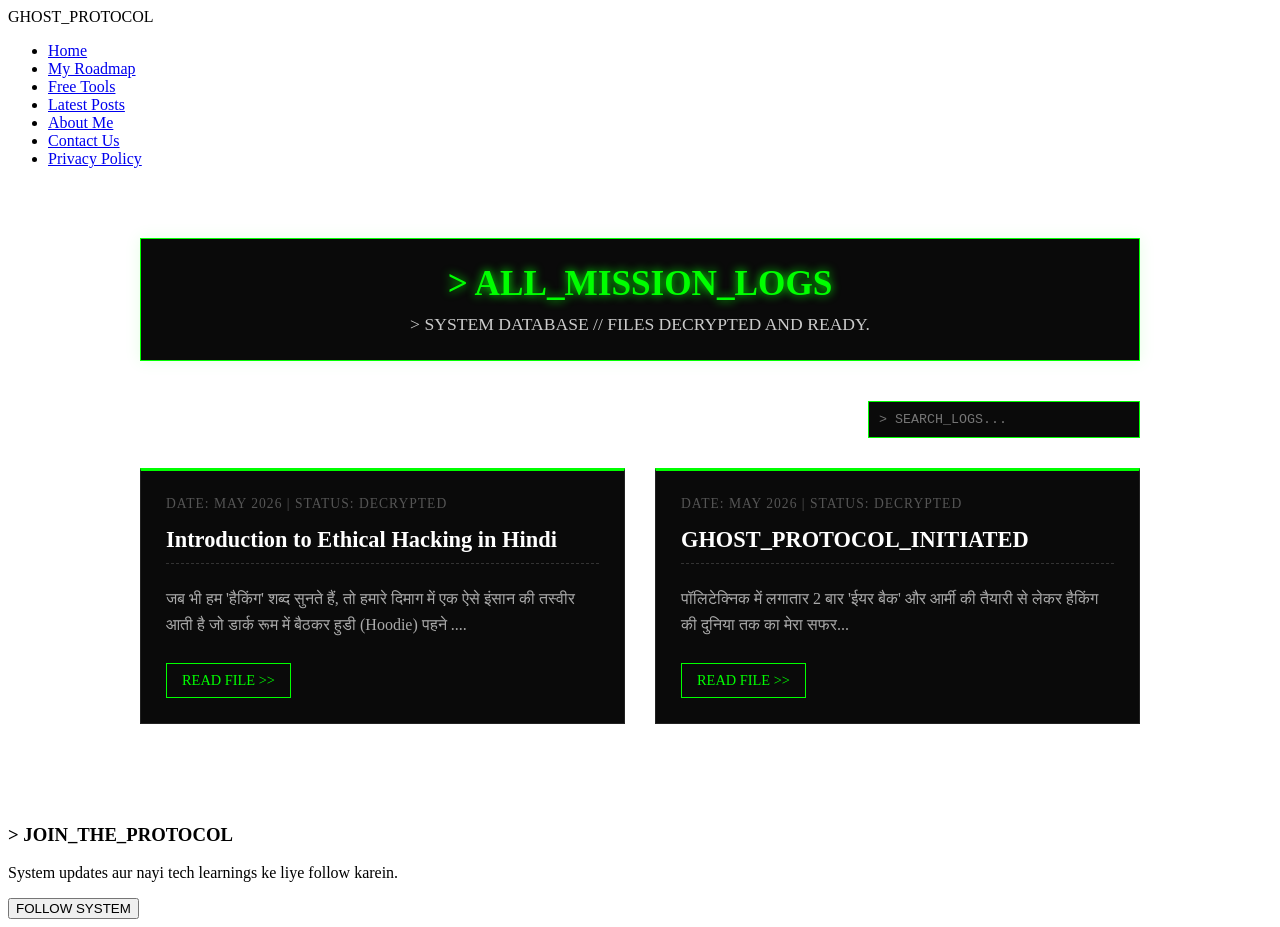
==== Latest Posts.html @ 9c5893e9 "Add files via upload" ====
<!DOCTYPE html>
<html lang="en">
<head>
    <meta charset="UTF-8">
    <meta name="viewport" content="width=device-width, initial-scale=1.0">
    <title>Ghost Protocol | All Mission Logs</title>
    <link rel="stylesheet" href="style.css">
    <style>
        /* Smooth Fade-in - No typing delay */
        .logs-container {
            max-width: 1000px;
            margin: 50px auto;
            padding: 20px;
            animation: fadeIn 0.8s ease-in;
        }
        @keyframes fadeIn {
            from { opacity: 0; transform: translateY(15px); }
            to { opacity: 1; transform: translateY(0); }
        }

        /* Static Hacker Header */
        .static-header {
            background: #0a0a0a;
            border: 1px solid #00ff00;
            padding: 25px;
            text-align: center;
            margin-bottom: 40px;
            box-shadow: 0 0 15px rgba(0, 255, 0, 0.1);
        }
        .static-header h1 {
            color: #00ff00;
            font-size: 2.2rem;
            margin: 0 0 10px 0;
            text-shadow: 0 0 10px #00ff00;
        }
        .static-header p {
            color: #ccc;
            font-size: 1.1rem;
            margin: 0;
        }

        /* Grid Layout */
        .post-grid {
            display: grid;
            grid-template-columns: repeat(auto-fit, minmax(300px, 1fr));
            gap: 30px;
        }

        /* Post Card */
        .post-card {
            background-color: #0a0a0a;
            border: 1px solid #222;
            border-top: 3px solid #00ff00;
            padding: 25px;
            transition: 0.3s;
            position: relative;
            cursor: pointer;
        }
        .post-card:hover {
            border-color: #00ff00;
            box-shadow: 0 0 15px rgba(0, 255, 0, 0.1);
            transform: translateY(-5px);
        }

        .post-card .date {
            color: #555;
            font-size: 0.85rem;
            margin-bottom: 15px;
            letter-spacing: 1px;
        }
        .post-card h3 {
            color: #fff;
            margin-top: 0;
            font-size: 1.4rem;
            border-bottom: 1px dashed #333;
            padding-bottom: 10px;
        }
        .post-card p {
            color: #aaa;
            font-size: 1rem;
            line-height: 1.6;
            margin-bottom: 25px;
        }
        
        .read-btn {
            display: inline-block;
            padding: 8px 15px;
            background: transparent;
            color: #00ff00;
            border: 1px solid #00ff00;
            text-decoration: none;
            font-size: 0.9rem;
            transition: 0.3s;
        }
        .post-card:hover .read-btn {
            background: #00ff00;
            color: #000;
            box-shadow: 0 0 10px #00ff00;
        }
    </style>
</head>
<body>

    <nav class="navbar">
        <div class="logo">GHOST_PROTOCOL</div>
        <ul class="nav-links">
            <li><a href="index.html">Home</a></li>
            <li><a href="Roadmap.html">My Roadmap</a></li>
            <li><a href="tools.html">Free Tools</a></li>
            <li><a href="posts.html" class="active">Latest Posts</a></li>
            <li><a href="about.html">About Me</a></li>
            <li><a href="contact.html">Contact Us</a></li>
            <li><a href="privacy.html">Privacy Policy</a></li>
        </ul>
    </nav>

    <div class="logs-container">
        
        <div class="static-header">
            <h1>> ALL_MISSION_LOGS</h1>
            <p>> SYSTEM DATABASE // FILES DECRYPTED AND READY.</p>
        </div>

        <div style="text-align: right; margin-bottom: 30px;">
            <input type="text" placeholder="> SEARCH_LOGS..." style="width: 250px; padding: 10px; background: #0a0a0a; border: 1px solid #00ff00; color: #00ff00; font-family: 'Courier New', monospace;">
        </div>
        
        <div class="post-grid">
            
            <div class="post-card" onclick="window.location.href='Post 2.html'">
                <div class="date">DATE: MAY 2026 | STATUS: DECRYPTED</div>
                     <h3>Introduction to Ethical Hacking in Hindi</h3>
                <p>जब भी हम 'हैकिंग' शब्द सुनते हैं, तो हमारे दिमाग में एक ऐसे इंसान की तस्वीर आती है जो डार्क रूम में बैठकर हुडी (Hoodie) पहने ....</p>
               <span class="read-btn">READ FILE >></span>
            </div>

            <div class="post-card" onclick="window.location.href='Post 1.html'">
                <div class="date">DATE: MAY 2026 | STATUS: DECRYPTED</div>
                <h3>GHOST_PROTOCOL_INITIATED</h3>
                <p>पॉलिटेक्निक में लगातार 2 बार 'ईयर बैक' और आर्मी की तैयारी से लेकर हैकिंग की दुनिया तक का मेरा सफर...</p>
                  <span class="read-btn">READ FILE >></span>
            </div>

        </div>
    </div>

    <footer class="footer" style="margin-top: 80px;">
        <h3>> JOIN_THE_PROTOCOL</h3>
        <p>System updates aur nayi tech learnings ke liye follow karein.</p>
        <button class="follow-btn" onclick="window.location.href='subscribe.html'">FOLLOW SYSTEM</button>
    </footer>

</body>
</html>
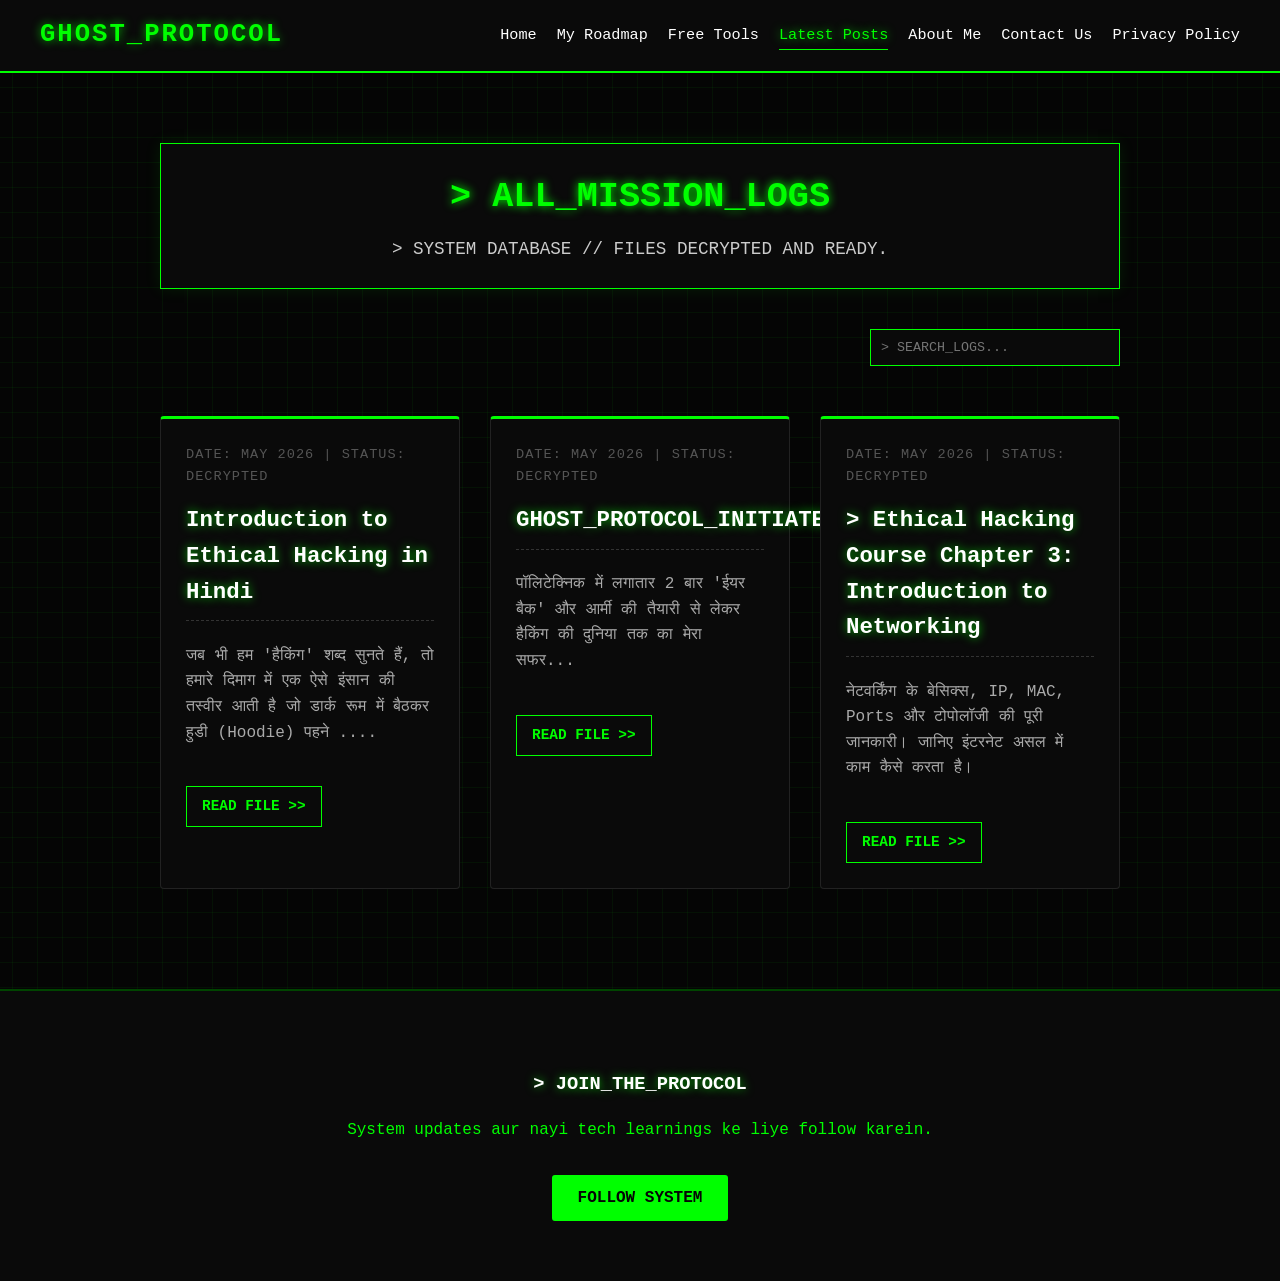
==== commit 3b5326e9: "Update Latest Posts.html" ====
--- a/Latest Posts.html
+++ b/Latest Posts.html
@@ -140,7 +140,12 @@
                 <p>पॉलिटेक्निक में लगातार 2 बार 'ईयर बैक' और आर्मी की तैयारी से लेकर हैकिंग की दुनिया तक का मेरा सफर...</p>
                   <span class="read-btn">READ FILE >></span>
             </div>
-
+<div class="post-card" onclick="window.location.href='Post 3.html'">
+    <div class="date">DATE: MAY 2026 | STATUS: DECRYPTED</div>
+    <h3>> Ethical Hacking Course Chapter 3: Introduction to Networking</h3>
+    <p>नेटवर्किंग के बेसिक्स, IP, MAC, Ports और टोपोलॉजी की पूरी जानकारी। जानिए इंटरनेट असल में काम कैसे करता है।</p>
+    <span class="read-btn">READ FILE >></span>
+</div>
         </div>
     </div>
 
@@ -151,4 +156,4 @@
     </footer>
 
 </body>
-</html>+</html>
--- a/style.css
+++ b/style.css
@@ -0,0 +1,404 @@
+/* =========================================
+   GHOST PROTOCOL - SYSTEM-WIDE CSS [UPDATED]
+   Author: Ghost
+   Vibe: Digital Warfare / Minimalist Hacker
+   ========================================= */
+
+/* 1. System Setup */
+:root {
+    --bg-color: #050505;
+    --terminal-green: #00ff00; /* Neon Green */
+    --dim-green: #004400;
+    --text-white: #ffffff;
+    --accent-glow: 0 0 10px rgba(0, 255, 0, 0.7);
+    --font-main: 'Courier New', Courier, monospace;
+}
+
+* {
+    box-sizing: border-box;
+}
+
+body {
+    background-color: var(--bg-color);
+    color: var(--terminal-green);
+    font-family: var(--font-main);
+    margin: 0;
+    padding: 0;
+    /* Subtle scanlines effect on background */
+    background-image: linear-gradient(0deg, transparent 24%, rgba(0, 255, 0, .05) 25%, rgba(0, 255, 0, .05) 26%, transparent 27%, transparent 74%, rgba(0, 255, 0, .05) 75%, rgba(0, 255, 0, .05) 76%, transparent 77%, transparent), linear-gradient(90deg, transparent 24%, rgba(0, 255, 0, .05) 25%, rgba(0, 255, 0, .05) 26%, transparent 27%, transparent 74%, rgba(0, 255, 0, .05) 75%, rgba(0, 255, 0, .05) 76%, transparent 77%, transparent);
+    background-size: 50px 50px;
+    line-height: 1.6;
+}
+
+/* Global text glow for green text */
+h1, h2, h3, h4, .logo, .code-terminal {
+    text-shadow: var(--accent-glow);
+}
+
+/* 2. Navigation Matrix */
+.navbar {
+    background-color: #0a0a0a;
+    display: flex;
+    justify-content: space-between;
+    align-items: center;
+    padding: 15px 40px;
+    border-bottom: 2px solid var(--terminal-green);
+    position: sticky; /* Keep navigation on top when scrolling */
+    top: 0;
+    z-index: 1000;
+}
+
+.logo {
+    font-size: 1.6rem;
+    font-weight: bold;
+    letter-spacing: 2px;
+}
+
+.nav-links {
+    list-style: none;
+    display: flex;
+    gap: 20px;
+    margin: 0;
+}
+
+.nav-links a {
+    color: var(--text-white);
+    text-decoration: none;
+    font-size: 0.95rem;
+    transition: all 0.3s ease;
+    padding: 5px 0;
+}
+
+.nav-links a:hover, .nav-links a.active {
+    color: var(--terminal-green);
+    text-shadow: var(--accent-glow);
+    border-bottom: 1px solid var(--terminal-green);
+}
+
+/* 3. Hero Section (Digital Warfare Area) */
+.hero-section {
+    background-image: linear-gradient(rgba(5, 5, 5, 0.85), rgba(5, 5, 5, 0.85)), url('background.jpg'); 
+    background-size: cover;
+    background-position: center;
+    height: 100vh; /* Changed from 400px to full viewport height for bigger impact */
+    position: relative;
+    border-bottom: 1px solid var(--dim-green);
+}
+
+.hero-overlay {
+    height: 100%;
+    display: flex;
+    align-items: center;
+    justify-content: center; /* Center the typing text in screen */
+    padding: 0 20px;
+}
+
+.code-terminal {
+    font-size: 1.5rem; /* Increased size */
+    color: var(--terminal-green);
+    background: rgba(0, 0, 0, 0.9);
+    padding: 30px;
+    border: 1px solid var(--dim-green);
+    border-radius: 5px;
+}
+
+/* Missing Blinking Cursor CSS Added Here */
+.cursor {
+    font-weight: bold;
+    color: var(--terminal-green);
+    animation: blink 1s step-end infinite;
+}
+
+@keyframes blink {
+    80%, 100% {
+        opacity: 0;
+    }
+}
+
+/* 4. Posts Grid (Mission Logs) */
+.latest-posts {
+    padding: 60px 40px;
+}
+
+.latest-posts h2 {
+    text-align: center;
+    margin-bottom: 40px;
+    font-size: 2rem;
+    color: var(--text-white);
+}
+
+.post-grid {
+    display: grid;
+    grid-template-columns: repeat(auto-fit, minmax(300px, 1fr));
+    gap: 25px;
+}
+
+.post-card {
+    background-color: #0a0a0a;
+    border: 1px solid var(--dim-green);
+    padding: 25px;
+    cursor: pointer;
+    transition: all 0.3s ease;
+    border-radius: 4px;
+}
+
+.post-card:hover {
+    border-color: var(--terminal-green);
+    box-shadow: 0 0 20px rgba(0, 255, 0, 0.15);
+    transform: translateY(-5px);
+}
+
+.post-card h3 {
+    margin-top: 0;
+    color: var(--text-white);
+    font-size: 1.3rem;
+    transition: color 0.3s ease;
+}
+
+.post-card:hover h3 {
+    color: var(--terminal-green);
+}
+
+.post-card p {
+    color: #cccccc;
+    font-size: 0.95rem;
+}
+
+.read-btn {
+    display: inline-block;
+    margin-top: 15px;
+    color: var(--text-white); /* Fixed: Changed from Yellow (#ffbd2e) to White for theme consistency */
+    font-weight: bold;
+    border-bottom: 1px dashed var(--dim-green);
+    transition: all 0.3s ease;
+}
+
+.post-card:hover .read-btn {
+    color: var(--terminal-green);
+    border-bottom: 1px solid var(--terminal-green);
+}
+
+/* 5. ROADMAP PAGE CSS [NEW Addition to support Roadmap.html] */
+.roadmap-timeline {
+    position: relative;
+    max-width: 800px;
+    margin: 50px auto;
+    padding: 20px;
+}
+
+/* Vertical line */
+.roadmap-timeline::after {
+    content: '';
+    position: absolute;
+    width: 2px;
+    background-color: var(--dim-green);
+    top: 0;
+    bottom: 0;
+    left: 50%;
+    margin-left: -1px;
+}
+
+.timeline-event {
+    padding: 10px 40px;
+    position: relative;
+    background-color: inherit;
+    width: 50%;
+}
+
+/* The circles on the timeline */
+.timeline-event::after {
+    content: '';
+    position: absolute;
+    width: 15px;
+    height: 15px;
+    right: -8px;
+    background-color: var(--bg-color);
+    border: 2px solid var(--terminal-green);
+    top: 15px;
+    border-radius: 50%;
+    z-index: 1;
+    box-shadow: var(--accent-glow);
+}
+
+.left { left: 0; }
+.right { left: 50%; }
+
+.right::after { left: -8px; }
+
+.event-content {
+    padding: 20px;
+    background-color: #0a0a0a;
+    position: relative;
+    border-radius: 4px;
+    border: 1px solid var(--dim-green);
+}
+
+.left .event-content { border-right: 2px solid var(--terminal-green); }
+.right .event-content { border-left: 2px solid var(--terminal-green); }
+
+.event-content h3 { color: var(--text-white); margin-top: 0; }
+.event-content p { color: #ccc; margin-bottom: 0; font-size: 0.95rem;}
+
+/* 6. ABOUT PAGE CSS [NEW Addition to support about.html] */
+.about-content {
+    max-width: 800px;
+    margin: 60px auto;
+    padding: 0 20px;
+    color: #cccccc;
+    font-size: 1rem;
+}
+
+.about-content h1 {
+    color: var(--terminal-green);
+    border-left: 4px solid var(--terminal-green);
+    padding-left: 15px;
+}
+
+.about-content p, .about-content ul {
+    margin-bottom: 25px;
+}
+
+.about-content b, .about-content strong {
+    color: var(--text-white);
+}
+
+/* 7. ADVERTISEMENT SPACE (Placeholder) */
+.ad-container {
+    width: 100%;
+    max-width: 800px;
+    margin: 40px auto;
+    background-color: #0a0a0a;
+    border: 1px dashed var(--dim-green);
+    text-align: center;
+    padding: 25px 10px;
+    box-sizing: border-box;
+}
+
+.ad-text {
+    color: #555;
+    font-family: var(--font-main);
+    font-size: 0.9rem;
+    letter-spacing: 2px;
+}
+
+.ad-subtext {
+    color: #333;
+    font-size: 0.7rem;
+    margin-top: 10px;
+}
+
+/* 8. Contact Form [Basic Styling] */
+.contact-container {
+    max-width: 600px;
+    margin: 50px auto;
+    padding: 20px;
+    background-color: #0a0a0a;
+    border: 1px solid var(--dim-green);
+}
+
+input, textarea {
+    width: 100%;
+    padding: 10px;
+    margin-bottom: 20px;
+    background-color: #050505;
+    border: 1px solid var(--dim-green);
+    color: var(--terminal-green);
+    font-family: var(--font-main);
+}
+
+input:focus, textarea:focus {
+    border-color: var(--terminal-green);
+    outline: none;
+    box-shadow: var(--accent-glow);
+}
+
+/* 9. Footer & Interactions (Buttons) */
+.footer {
+    text-align: center;
+    padding: 60px 40px;
+    background-color: #0a0a0a;
+    border-top: 2px solid var(--dim-green);
+}
+
+.footer h3 {
+    color: var(--text-white);
+}
+
+.follow-btn, .submit-btn {
+    background-color: var(--terminal-green);
+    color: var(--bg-color);
+    border: 2px solid var(--terminal-green);
+    padding: 12px 24px;
+    font-family: var(--font-main);
+    font-size: 1rem;
+    font-weight: bold;
+    cursor: pointer;
+    margin-top: 15px;
+    transition: all 0.3s ease;
+    border-radius: 3px;
+}
+
+.follow-btn:hover, .submit-btn:hover {
+    background-color: var(--text-white);
+    color: var(--bg-color);
+    border-color: var(--text-white);
+    box-shadow: 0 0 20px var(--text-white);
+}
+
+/* =========================================
+   MOBILE RESPONSIVE DESIGN (Media Queries)
+   ========================================= */
+
+@media (max-width: 768px) {
+    /* Navbar Matrix Update */
+    .navbar {
+        flex-direction: column;
+        text-align: center;
+        padding: 15px 10px;
+    }
+    
+    .nav-links {
+        flex-wrap: wrap; 
+        justify-content: center;
+        margin-top: 15px;
+        gap: 10px;
+    }
+
+    .nav-links a {
+        font-size: 0.85rem;
+        padding: 2px 0;
+    }
+
+    /* Hero Section Update */
+    .code-terminal {
+        font-size: 1rem;
+        padding: 15px;
+    }
+    
+    .hero-overlay {
+        padding-left: 20px; 
+    }
+
+    /* Roadmap Timeline Mobile Update */
+    .roadmap-timeline::after { left: 31px; }
+    .timeline-event { width: 100%; padding-left: 70px; padding-right: 25px; }
+    .timeline-event.left, .timeline-event.right { left: 0; }
+    .timeline-event::after { left: 22px; }
+    .right::after { left: 22px; }
+    .left .event-content, .right .event-content { border-left: 2px solid var(--terminal-green); border-right: none; }
+
+    /* Post Grid Mobile Update */
+    .post-grid {
+        grid-template-columns: 1fr;
+    }
+
+    .latest-posts {
+        padding: 40px 15px;
+    }
+
+    /* Floating Follow Mobile Update */
+    .floating-follow {
+        padding: 10px 15px;
+        font-size: 0.85rem;
+    }
+}
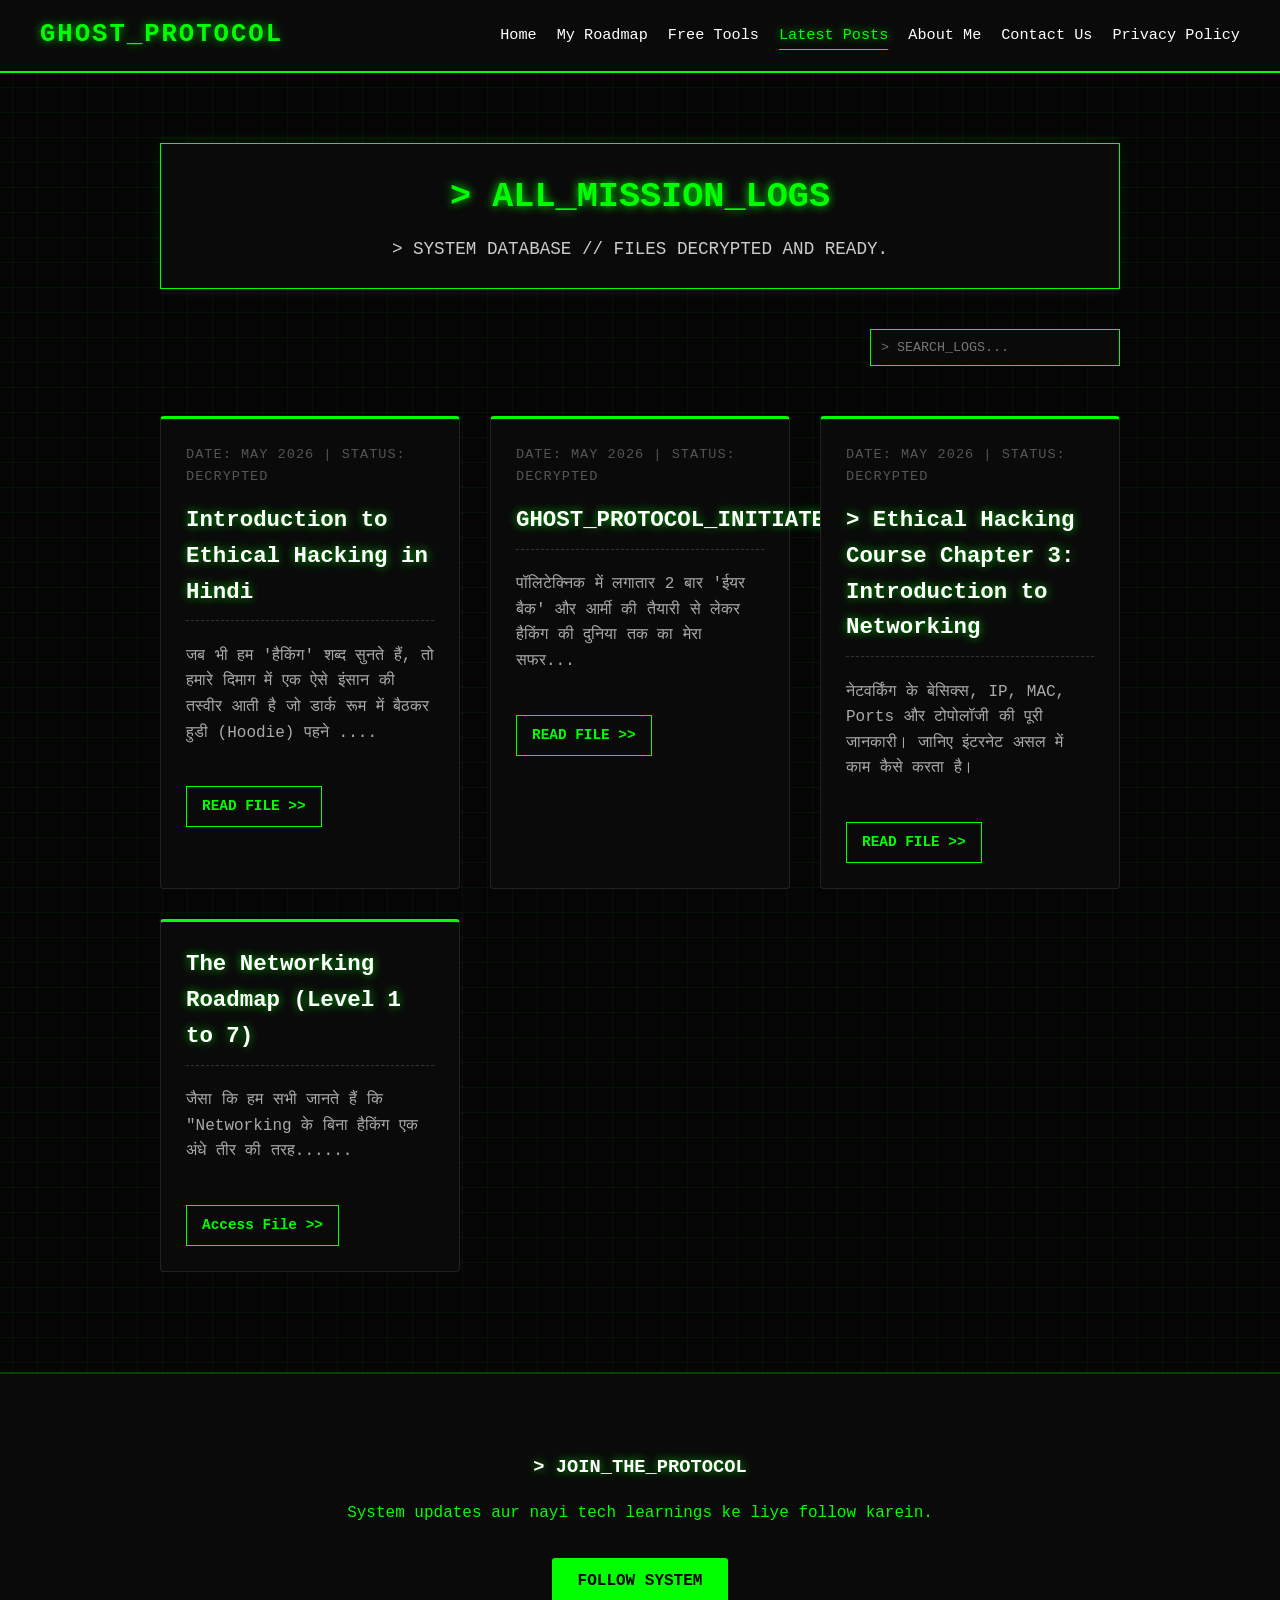
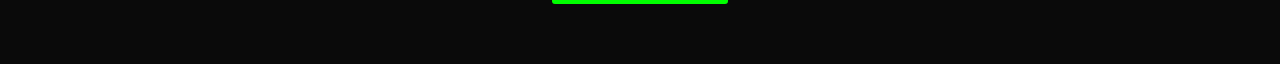
==== commit b171e67e: "Update Latest Posts.html" ====
--- a/Latest Posts.html
+++ b/Latest Posts.html
@@ -146,6 +146,11 @@
     <p>नेटवर्किंग के बेसिक्स, IP, MAC, Ports और टोपोलॉजी की पूरी जानकारी। जानिए इंटरनेट असल में काम कैसे करता है।</p>
     <span class="read-btn">READ FILE >></span>
 </div>
+ <div class="post-card" onclick="window.location.href='Networking roadmap.html'">
+                <h3>The Networking Roadmap (Level 1 to 7)</h3>
+                <p>जैसा कि हम सभी जानते हैं कि "Networking के बिना हैकिंग एक अंधे तीर की तरह......</p>
+                <span class="read-btn">Access File >></span>
+            </div>
         </div>
     </div>
 
--- a/style.css
+++ b/style.css
@@ -402,3 +402,72 @@
         font-size: 0.85rem;
     }
 }
+#loader {
+    position: fixed;
+    top: 0; left: 0;
+    width: 100%; height: 100%;
+    background: #000;
+    z-index: 9999;
+    display: flex;
+    justify-content: center;
+    align-items: center;
+    transition: opacity 0.5s ease;
+}
+
+.loader-text {
+    color: #00ff00;
+    font-family: 'Courier New', monospace;
+    text-align: center;
+}
+
+.progress-bar {
+    width: 300px; height: 10px;
+    border: 1px solid #00ff00;
+    margin-top: 20px;
+}
+
+.progress {
+    width: 0%; height: 100%;
+    background: #00ff00;
+    animation: load 3s forwards;
+}
+
+@keyframes load {
+    to { width: 100%; }
+}
+/* TERMINAL DESIGN */
+.terminal-box {
+    background: #000;
+    color: #00ff00;
+    font-family: 'Courier New', Courier, monospace;
+    padding: 20px;
+    border: 1px solid #333;
+    border-top: 3px solid #00ff00;
+    border-radius: 5px;
+    max-width: 700px;
+    margin: 40px auto;
+    height: 250px;
+    overflow-y: auto;
+    box-shadow: 0 0 15px rgba(0, 255, 0, 0.1);
+}
+
+.terminal-input-line {
+    display: flex;
+    margin-top: 10px;
+}
+
+.prompt-text {
+    color: #00ff00;
+    margin-right: 10px;
+    font-weight: bold;
+}
+
+#terminal-input {
+    background: transparent;
+    color: #00ff00;
+    border: none;
+    outline: none;
+    flex-grow: 1;
+    font-family: 'Courier New', Courier, monospace;
+    font-size: 1rem;
+}
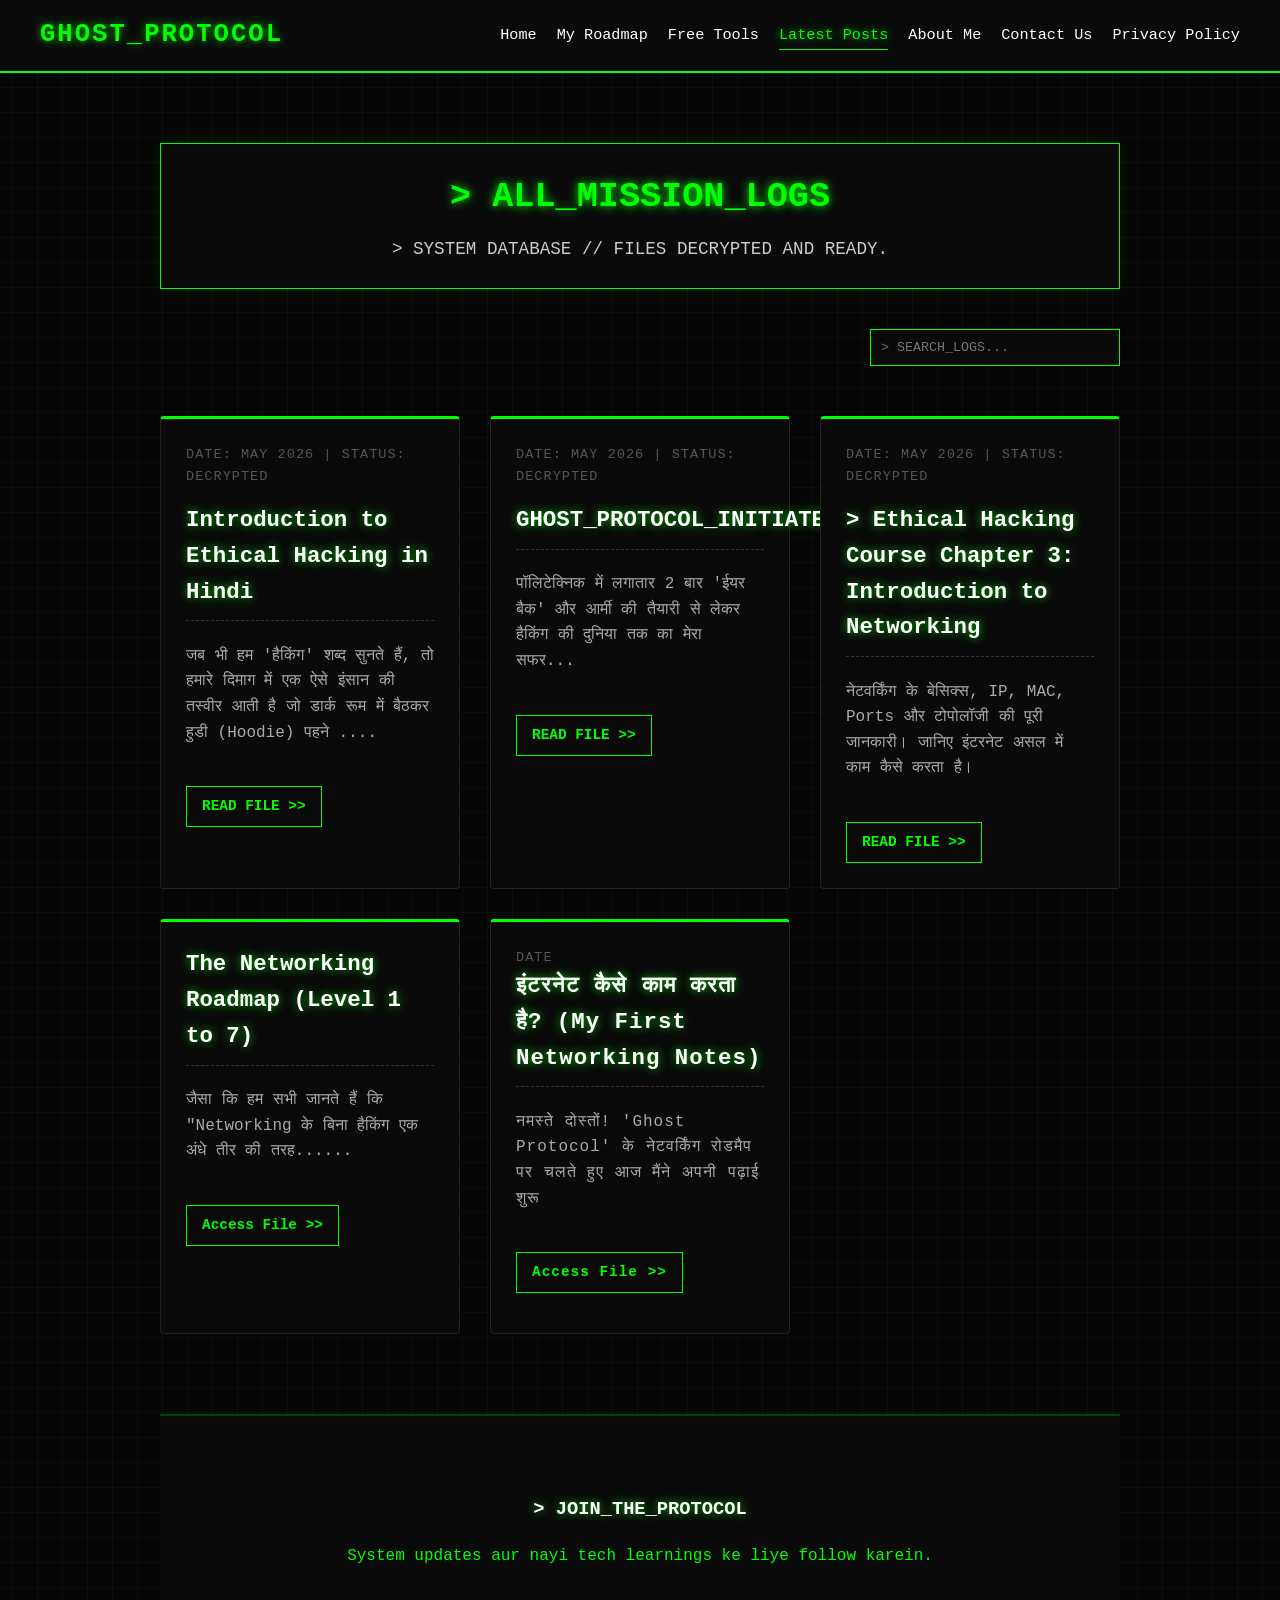
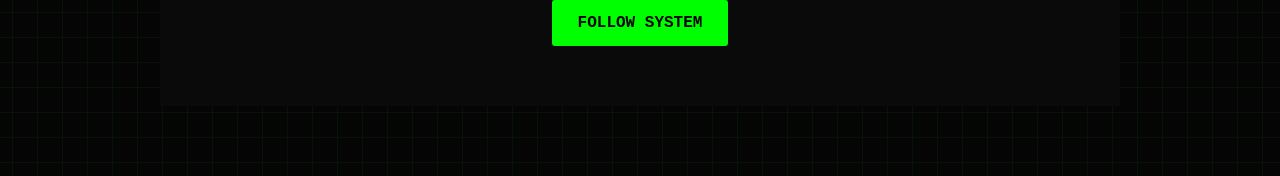
==== commit 6cae5513: "Update Latest Posts.html" ====
--- a/Latest Posts.html
+++ b/Latest Posts.html
@@ -151,6 +151,12 @@
                 <p>जैसा कि हम सभी जानते हैं कि "Networking के बिना हैकिंग एक अंधे तीर की तरह......</p>
                 <span class="read-btn">Access File >></span>
             </div>
+            <div class="post-card" onclick="window.location.href='packet example.html'">
+                 <div class="date">DATE
+                <h3>इंटरनेट कैसे काम करता है? (My First Networking Notes)</h3>
+                <p>नमस्ते दोस्तों! 'Ghost Protocol' के नेटवर्किंग रोडमैप पर चलते हुए आज मैंने अपनी पढ़ाई शुरू</p>
+                <span class="read-btn">Access File >></span>
+            </div>
         </div>
     </div>
 
--- a/style.css
+++ b/style.css
@@ -1,13 +1,13 @@
 /* =========================================
-   GHOST PROTOCOL - SYSTEM-WIDE CSS [UPDATED]
+   GHOST PROTOCOL - SYSTEM-WIDE CSS [CLEANED & FIXED]
    Author: Ghost
    Vibe: Digital Warfare / Minimalist Hacker
    ========================================= */
 
-/* 1. System Setup */
+/* 1. System Setup & Mobile Base Fix */
 :root {
     --bg-color: #050505;
-    --terminal-green: #00ff00; /* Neon Green */
+    --terminal-green: #00ff00;
     --dim-green: #004400;
     --text-white: #ffffff;
     --accent-glow: 0 0 10px rgba(0, 255, 0, 0.7);
@@ -18,21 +18,28 @@
     box-sizing: border-box;
 }
 
-body {
+/* SCREEN FIX: No Horizontal Scrolling */
+html, body {
+    overflow-x: hidden; 
+    width: 100%;
+    margin: 0;
+    padding: 0;
     background-color: var(--bg-color);
     color: var(--terminal-green);
     font-family: var(--font-main);
-    margin: 0;
-    padding: 0;
-    /* Subtle scanlines effect on background */
     background-image: linear-gradient(0deg, transparent 24%, rgba(0, 255, 0, .05) 25%, rgba(0, 255, 0, .05) 26%, transparent 27%, transparent 74%, rgba(0, 255, 0, .05) 75%, rgba(0, 255, 0, .05) 76%, transparent 77%, transparent), linear-gradient(90deg, transparent 24%, rgba(0, 255, 0, .05) 25%, rgba(0, 255, 0, .05) 26%, transparent 27%, transparent 74%, rgba(0, 255, 0, .05) 75%, rgba(0, 255, 0, .05) 76%, transparent 77%, transparent);
     background-size: 50px 50px;
     line-height: 1.6;
 }
 
-/* Global text glow for green text */
+/* Global text glow & Image Fix */
 h1, h2, h3, h4, .logo, .code-terminal {
     text-shadow: var(--accent-glow);
+}
+
+img {
+    max-width: 100%;
+    height: auto;
 }
 
 /* 2. Navigation Matrix */
@@ -43,341 +50,100 @@
     align-items: center;
     padding: 15px 40px;
     border-bottom: 2px solid var(--terminal-green);
-    position: sticky; /* Keep navigation on top when scrolling */
+    position: sticky;
     top: 0;
     z-index: 1000;
 }
 
-.logo {
-    font-size: 1.6rem;
-    font-weight: bold;
-    letter-spacing: 2px;
-}
+.logo { font-size: 1.6rem; font-weight: bold; letter-spacing: 2px; }
+.nav-links { list-style: none; display: flex; gap: 20px; margin: 0; }
+.nav-links a { color: var(--text-white); text-decoration: none; font-size: 0.95rem; transition: all 0.3s ease; padding: 5px 0; }
+.nav-links a:hover, .nav-links a.active { color: var(--terminal-green); text-shadow: var(--accent-glow); border-bottom: 1px solid var(--terminal-green); }
 
-.nav-links {
-    list-style: none;
-    display: flex;
-    gap: 20px;
-    margin: 0;
-}
-
-.nav-links a {
-    color: var(--text-white);
-    text-decoration: none;
-    font-size: 0.95rem;
-    transition: all 0.3s ease;
-    padding: 5px 0;
-}
-
-.nav-links a:hover, .nav-links a.active {
-    color: var(--terminal-green);
-    text-shadow: var(--accent-glow);
-    border-bottom: 1px solid var(--terminal-green);
-}
-
-/* 3. Hero Section (Digital Warfare Area) */
+/* 3. Hero Section & Typing */
 .hero-section {
     background-image: linear-gradient(rgba(5, 5, 5, 0.85), rgba(5, 5, 5, 0.85)), url('background.jpg'); 
-    background-size: cover;
-    background-position: center;
-    height: 100vh; /* Changed from 400px to full viewport height for bigger impact */
-    position: relative;
-    border-bottom: 1px solid var(--dim-green);
+    background-size: cover; background-position: center; height: 100vh; position: relative; border-bottom: 1px solid var(--dim-green);
 }
+.hero-overlay { height: 100%; display: flex; align-items: center; justify-content: center; padding: 0 20px; }
+.code-terminal { font-size: 1.5rem; color: var(--terminal-green); background: rgba(0, 0, 0, 0.9); padding: 30px; border: 1px solid var(--dim-green); border-radius: 5px; }
 
-.hero-overlay {
-    height: 100%;
-    display: flex;
-    align-items: center;
-    justify-content: center; /* Center the typing text in screen */
-    padding: 0 20px;
+.cursor { font-weight: bold; color: var(--terminal-green); animation: blink 1s step-end infinite; }
+@keyframes blink { 80%, 100% { opacity: 0; } }
+
+/* 4. Loader Animation */
+#loader {
+    position: fixed; top: 0; left: 0; width: 100%; height: 100%; background: #000; z-index: 9999; display: flex; justify-content: center; align-items: center; transition: opacity 0.5s ease;
 }
+.loader-text { color: #00ff00; font-family: 'Courier New', monospace; text-align: center; }
+.progress-bar { width: 300px; height: 10px; border: 1px solid #00ff00; margin-top: 20px; }
+.progress { width: 0%; height: 100%; background: #00ff00; animation: load 1s forwards; }
+@keyframes load { to { width: 100%; } }
 
-.code-terminal {
-    font-size: 1.5rem; /* Increased size */
-    color: var(--terminal-green);
-    background: rgba(0, 0, 0, 0.9);
-    padding: 30px;
-    border: 1px solid var(--dim-green);
-    border-radius: 5px;
+/* 5. Terminal Design */
+.terminal-box {
+    background: #000; color: #00ff00; font-family: 'Courier New', Courier, monospace; padding: 20px; border: 1px solid #333; border-top: 3px solid #00ff00; border-radius: 5px; max-width: 700px; margin: 40px auto; height: 250px; overflow-y: auto; box-shadow: 0 0 15px rgba(0, 255, 0, 0.1);
 }
+.terminal-input-line { display: flex; margin-top: 10px; flex-wrap: wrap; }
+.prompt-text { color: #00ff00; margin-right: 10px; font-weight: bold; }
+#terminal-input { background: transparent; color: #00ff00; border: none; outline: none; flex-grow: 1; min-width: 0; font-family: 'Courier New', Courier, monospace; font-size: 1rem; }
 
-/* Missing Blinking Cursor CSS Added Here */
-.cursor {
-    font-weight: bold;
-    color: var(--terminal-green);
-    animation: blink 1s step-end infinite;
-}
+/* 6. Posts Grid */
+.latest-posts { padding: 60px 40px; }
+.latest-posts h2 { text-align: center; margin-bottom: 40px; font-size: 2rem; color: var(--text-white); }
+.post-grid { display: grid; grid-template-columns: repeat(auto-fit, minmax(300px, 1fr)); gap: 25px; }
+.post-card { background-color: #0a0a0a; border: 1px solid var(--dim-green); padding: 25px; cursor: pointer; transition: all 0.3s ease; border-radius: 4px; }
+.post-card:hover { border-color: var(--terminal-green); box-shadow: 0 0 20px rgba(0, 255, 0, 0.15); transform: translateY(-5px); }
+.post-card h3 { margin-top: 0; color: var(--text-white); font-size: 1.3rem; transition: color 0.3s ease; }
+.post-card:hover h3 { color: var(--terminal-green); }
+.post-card p { color: #cccccc; font-size: 0.95rem; }
+.read-btn { display: inline-block; margin-top: 15px; color: var(--text-white); font-weight: bold; border-bottom: 1px dashed var(--dim-green); transition: all 0.3s ease; }
+.post-card:hover .read-btn { color: var(--terminal-green); border-bottom: 1px solid var(--terminal-green); }
 
-@keyframes blink {
-    80%, 100% {
-        opacity: 0;
-    }
-}
+/* 7. Roadmap & About */
+.roadmap-timeline { position: relative; max-width: 800px; margin: 50px auto; padding: 20px; }
+.roadmap-timeline::after { content: ''; position: absolute; width: 2px; background-color: var(--dim-green); top: 0; bottom: 0; left: 50%; margin-left: -1px; }
+.timeline-event { padding: 10px 40px; position: relative; background-color: inherit; width: 50%; }
+.timeline-event::after { content: ''; position: absolute; width: 15px; height: 15px; right: -8px; background-color: var(--bg-color); border: 2px solid var(--terminal-green); top: 15px; border-radius: 50%; z-index: 1; box-shadow: var(--accent-glow); }
+.left { left: 0; } .right { left: 50%; } .right::after { left: -8px; }
+.event-content { padding: 20px; background-color: #0a0a0a; position: relative; border-radius: 4px; border: 1px solid var(--dim-green); }
+.left .event-content { border-right: 2px solid var(--terminal-green); } .right .event-content { border-left: 2px solid var(--terminal-green); }
+.event-content h3 { color: var(--text-white); margin-top: 0; } .event-content p { color: #ccc; margin-bottom: 0; font-size: 0.95rem;}
 
-/* 4. Posts Grid (Mission Logs) */
-.latest-posts {
-    padding: 60px 40px;
-}
+.about-content { max-width: 800px; margin: 60px auto; padding: 0 20px; color: #cccccc; font-size: 1rem; }
+.about-content h1 { color: var(--terminal-green); border-left: 4px solid var(--terminal-green); padding-left: 15px; }
+.about-content b, .about-content strong { color: var(--text-white); }
 
-.latest-posts h2 {
-    text-align: center;
-    margin-bottom: 40px;
-    font-size: 2rem;
-    color: var(--text-white);
-}
+/* 8. Ads, Contact & Footer */
+.ad-container { width: 100%; max-width: 800px; margin: 40px auto; background-color: #0a0a0a; border: 1px dashed var(--dim-green); text-align: center; padding: 25px 10px; box-sizing: border-box; }
+.ad-text { color: #555; font-size: 0.9rem; letter-spacing: 2px; } .ad-subtext { color: #333; font-size: 0.7rem; margin-top: 10px; }
 
-.post-grid {
-    display: grid;
-    grid-template-columns: repeat(auto-fit, minmax(300px, 1fr));
-    gap: 25px;
-}
+.contact-container { max-width: 600px; margin: 50px auto; padding: 20px; background-color: #0a0a0a; border: 1px solid var(--dim-green); }
+input, textarea { width: 100%; padding: 10px; margin-bottom: 20px; background-color: #050505; border: 1px solid var(--dim-green); color: var(--terminal-green); font-family: var(--font-main); }
+input:focus, textarea:focus { border-color: var(--terminal-green); outline: none; box-shadow: var(--accent-glow); }
 
-.post-card {
-    background-color: #0a0a0a;
-    border: 1px solid var(--dim-green);
-    padding: 25px;
-    cursor: pointer;
-    transition: all 0.3s ease;
-    border-radius: 4px;
-}
-
-.post-card:hover {
-    border-color: var(--terminal-green);
-    box-shadow: 0 0 20px rgba(0, 255, 0, 0.15);
-    transform: translateY(-5px);
-}
-
-.post-card h3 {
-    margin-top: 0;
-    color: var(--text-white);
-    font-size: 1.3rem;
-    transition: color 0.3s ease;
-}
-
-.post-card:hover h3 {
-    color: var(--terminal-green);
-}
-
-.post-card p {
-    color: #cccccc;
-    font-size: 0.95rem;
-}
-
-.read-btn {
-    display: inline-block;
-    margin-top: 15px;
-    color: var(--text-white); /* Fixed: Changed from Yellow (#ffbd2e) to White for theme consistency */
-    font-weight: bold;
-    border-bottom: 1px dashed var(--dim-green);
-    transition: all 0.3s ease;
-}
-
-.post-card:hover .read-btn {
-    color: var(--terminal-green);
-    border-bottom: 1px solid var(--terminal-green);
-}
-
-/* 5. ROADMAP PAGE CSS [NEW Addition to support Roadmap.html] */
-.roadmap-timeline {
-    position: relative;
-    max-width: 800px;
-    margin: 50px auto;
-    padding: 20px;
-}
-
-/* Vertical line */
-.roadmap-timeline::after {
-    content: '';
-    position: absolute;
-    width: 2px;
-    background-color: var(--dim-green);
-    top: 0;
-    bottom: 0;
-    left: 50%;
-    margin-left: -1px;
-}
-
-.timeline-event {
-    padding: 10px 40px;
-    position: relative;
-    background-color: inherit;
-    width: 50%;
-}
-
-/* The circles on the timeline */
-.timeline-event::after {
-    content: '';
-    position: absolute;
-    width: 15px;
-    height: 15px;
-    right: -8px;
-    background-color: var(--bg-color);
-    border: 2px solid var(--terminal-green);
-    top: 15px;
-    border-radius: 50%;
-    z-index: 1;
-    box-shadow: var(--accent-glow);
-}
-
-.left { left: 0; }
-.right { left: 50%; }
-
-.right::after { left: -8px; }
-
-.event-content {
-    padding: 20px;
-    background-color: #0a0a0a;
-    position: relative;
-    border-radius: 4px;
-    border: 1px solid var(--dim-green);
-}
-
-.left .event-content { border-right: 2px solid var(--terminal-green); }
-.right .event-content { border-left: 2px solid var(--terminal-green); }
-
-.event-content h3 { color: var(--text-white); margin-top: 0; }
-.event-content p { color: #ccc; margin-bottom: 0; font-size: 0.95rem;}
-
-/* 6. ABOUT PAGE CSS [NEW Addition to support about.html] */
-.about-content {
-    max-width: 800px;
-    margin: 60px auto;
-    padding: 0 20px;
-    color: #cccccc;
-    font-size: 1rem;
-}
-
-.about-content h1 {
-    color: var(--terminal-green);
-    border-left: 4px solid var(--terminal-green);
-    padding-left: 15px;
-}
-
-.about-content p, .about-content ul {
-    margin-bottom: 25px;
-}
-
-.about-content b, .about-content strong {
-    color: var(--text-white);
-}
-
-/* 7. ADVERTISEMENT SPACE (Placeholder) */
-.ad-container {
-    width: 100%;
-    max-width: 800px;
-    margin: 40px auto;
-    background-color: #0a0a0a;
-    border: 1px dashed var(--dim-green);
-    text-align: center;
-    padding: 25px 10px;
-    box-sizing: border-box;
-}
-
-.ad-text {
-    color: #555;
-    font-family: var(--font-main);
-    font-size: 0.9rem;
-    letter-spacing: 2px;
-}
-
-.ad-subtext {
-    color: #333;
-    font-size: 0.7rem;
-    margin-top: 10px;
-}
-
-/* 8. Contact Form [Basic Styling] */
-.contact-container {
-    max-width: 600px;
-    margin: 50px auto;
-    padding: 20px;
-    background-color: #0a0a0a;
-    border: 1px solid var(--dim-green);
-}
-
-input, textarea {
-    width: 100%;
-    padding: 10px;
-    margin-bottom: 20px;
-    background-color: #050505;
-    border: 1px solid var(--dim-green);
-    color: var(--terminal-green);
-    font-family: var(--font-main);
-}
-
-input:focus, textarea:focus {
-    border-color: var(--terminal-green);
-    outline: none;
-    box-shadow: var(--accent-glow);
-}
-
-/* 9. Footer & Interactions (Buttons) */
-.footer {
-    text-align: center;
-    padding: 60px 40px;
-    background-color: #0a0a0a;
-    border-top: 2px solid var(--dim-green);
-}
-
-.footer h3 {
-    color: var(--text-white);
-}
-
-.follow-btn, .submit-btn {
-    background-color: var(--terminal-green);
-    color: var(--bg-color);
-    border: 2px solid var(--terminal-green);
-    padding: 12px 24px;
-    font-family: var(--font-main);
-    font-size: 1rem;
-    font-weight: bold;
-    cursor: pointer;
-    margin-top: 15px;
-    transition: all 0.3s ease;
-    border-radius: 3px;
-}
-
-.follow-btn:hover, .submit-btn:hover {
-    background-color: var(--text-white);
-    color: var(--bg-color);
-    border-color: var(--text-white);
-    box-shadow: 0 0 20px var(--text-white);
-}
+.footer { text-align: center; padding: 60px 40px; background-color: #0a0a0a; border-top: 2px solid var(--dim-green); }
+.footer h3 { color: var(--text-white); }
+.follow-btn, .submit-btn { background-color: var(--terminal-green); color: var(--bg-color); border: 2px solid var(--terminal-green); padding: 12px 24px; font-family: var(--font-main); font-size: 1rem; font-weight: bold; cursor: pointer; margin-top: 15px; transition: all 0.3s ease; border-radius: 3px; }
+.follow-btn:hover, .submit-btn:hover { background-color: var(--text-white); color: var(--bg-color); border-color: var(--text-white); box-shadow: 0 0 20px var(--text-white); }
 
 /* =========================================
-   MOBILE RESPONSIVE DESIGN (Media Queries)
+   MOBILE RESPONSIVE DESIGN (Bulletproof)
    ========================================= */
 
 @media (max-width: 768px) {
     /* Navbar Matrix Update */
-    .navbar {
-        flex-direction: column;
-        text-align: center;
-        padding: 15px 10px;
-    }
-    
-    .nav-links {
-        flex-wrap: wrap; 
-        justify-content: center;
-        margin-top: 15px;
-        gap: 10px;
-    }
+    .navbar { flex-direction: column; text-align: center; padding: 15px 10px; }
+    .nav-links { flex-wrap: wrap; justify-content: center; margin-top: 15px; gap: 10px; padding: 0; width: 100%; }
+    .nav-links a { font-size: 0.85rem; padding: 2px 0; }
 
-    .nav-links a {
-        font-size: 0.85rem;
-        padding: 2px 0;
-    }
+    /* Hero Section & Terminal Output Update */
+    .code-terminal { font-size: 1rem; padding: 15px; }
+    .hero-overlay { padding: 0 10px; }
+    #typing-text, #terminal-output p { white-space: pre-wrap; word-wrap: break-word; }
 
-    /* Hero Section Update */
-    .code-terminal {
-        font-size: 1rem;
-        padding: 15px;
-    }
-    
-    .hero-overlay {
-        padding-left: 20px; 
-    }
+    /* Terminal Box Size Fix */
+    .terminal-box { margin: 15px 10px; padding: 15px; height: 350px; width: calc(100% - 20px); box-sizing: border-box; }
 
     /* Roadmap Timeline Mobile Update */
     .roadmap-timeline::after { left: 31px; }
@@ -388,86 +154,10 @@
     .left .event-content, .right .event-content { border-left: 2px solid var(--terminal-green); border-right: none; }
 
     /* Post Grid Mobile Update */
-    .post-grid {
-        grid-template-columns: 1fr;
-    }
+    .post-grid { grid-template-columns: 1fr; padding: 0 10px; }
+    .latest-posts { padding: 40px 10px; }
 
-    .latest-posts {
-        padding: 40px 15px;
-    }
-
-    /* Floating Follow Mobile Update */
-    .floating-follow {
-        padding: 10px 15px;
-        font-size: 0.85rem;
-    }
+    /* Floating Follow & Loader Update */
+    .floating-follow { padding: 10px 15px; font-size: 0.85rem; }
+    .progress-bar { width: 80%; }
 }
-#loader {
-    position: fixed;
-    top: 0; left: 0;
-    width: 100%; height: 100%;
-    background: #000;
-    z-index: 9999;
-    display: flex;
-    justify-content: center;
-    align-items: center;
-    transition: opacity 0.5s ease;
-}
-
-.loader-text {
-    color: #00ff00;
-    font-family: 'Courier New', monospace;
-    text-align: center;
-}
-
-.progress-bar {
-    width: 300px; height: 10px;
-    border: 1px solid #00ff00;
-    margin-top: 20px;
-}
-
-.progress {
-    width: 0%; height: 100%;
-    background: #00ff00;
-    animation: load 3s forwards;
-}
-
-@keyframes load {
-    to { width: 100%; }
-}
-/* TERMINAL DESIGN */
-.terminal-box {
-    background: #000;
-    color: #00ff00;
-    font-family: 'Courier New', Courier, monospace;
-    padding: 20px;
-    border: 1px solid #333;
-    border-top: 3px solid #00ff00;
-    border-radius: 5px;
-    max-width: 700px;
-    margin: 40px auto;
-    height: 250px;
-    overflow-y: auto;
-    box-shadow: 0 0 15px rgba(0, 255, 0, 0.1);
-}
-
-.terminal-input-line {
-    display: flex;
-    margin-top: 10px;
-}
-
-.prompt-text {
-    color: #00ff00;
-    margin-right: 10px;
-    font-weight: bold;
-}
-
-#terminal-input {
-    background: transparent;
-    color: #00ff00;
-    border: none;
-    outline: none;
-    flex-grow: 1;
-    font-family: 'Courier New', Courier, monospace;
-    font-size: 1rem;
-}
